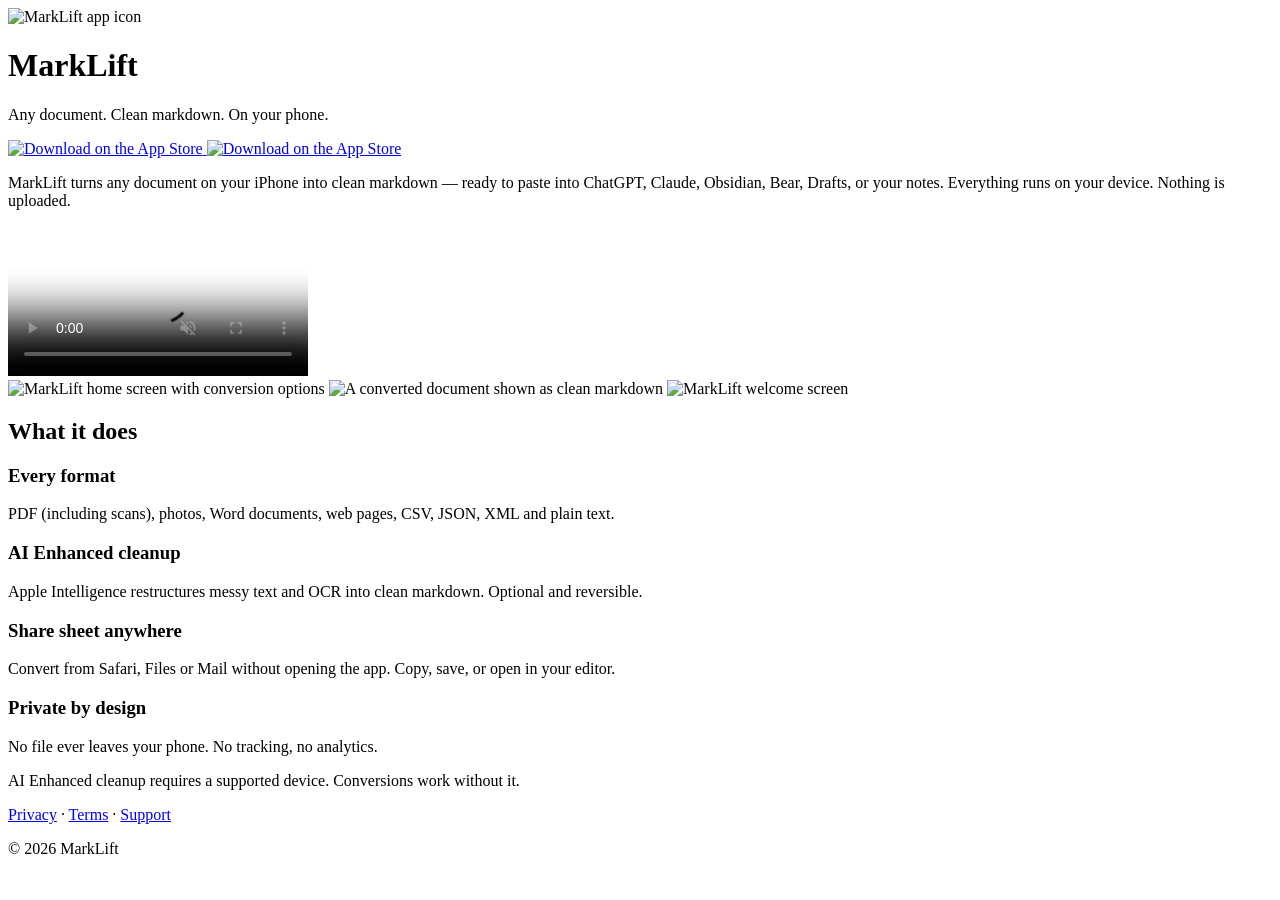
==== index.html @ 05bfe6d5 "Site refresh: download button, media, compact hero, no pricing - Add official "Download on the App S" ====
<!DOCTYPE html>
<html lang="en">
<head>
<meta charset="UTF-8">
<meta name="viewport" content="width=device-width, initial-scale=1.0">
<title>MarkLift — Documents to Markdown, on your phone</title>
<meta name="description" content="Convert any document to clean markdown on your iPhone. PDF, images, Word, web pages, CSV and JSON — on-device, with AI Enhanced cleanup.">
<meta name="theme-color" content="#FF7A45">
<link rel="canonical" href="https://mattbaylisfl.github.io/marklift-website/">
<link rel="icon" type="image/png" sizes="32x32" href="/marklift-website/img/favicon-32.png">
<link rel="apple-touch-icon" sizes="180x180" href="/marklift-website/img/favicon-180.png">
<link rel="manifest" href="/marklift-website/site.webmanifest">
<meta name="apple-itunes-app" content="app-id=6773161967">
<meta property="og:type" content="website">
<meta property="og:site_name" content="MarkLift">
<meta property="og:title" content="MarkLift — Documents to Markdown">
<meta property="og:description" content="Convert any document to clean markdown on your iPhone, on-device.">
<meta property="og:url" content="https://mattbaylisfl.github.io/marklift-website/">
<meta property="og:image" content="https://mattbaylisfl.github.io/marklift-website/img/icon-1024.png">
<meta name="twitter:card" content="summary">
<meta name="twitter:title" content="MarkLift — Documents to Markdown">
<meta name="twitter:description" content="Convert any document to clean markdown on your iPhone, on-device.">
<meta name="twitter:image" content="https://mattbaylisfl.github.io/marklift-website/img/icon-1024.png">
<script type="application/ld+json">
{
  "@context": "https://schema.org",
  "@type": "MobileApplication",
  "name": "MarkLift",
  "description": "Convert any document to clean markdown on your iPhone, on-device.",
  "url": "https://mattbaylisfl.github.io/marklift-website/",
  "applicationCategory": "ProductivityApplication",
  "operatingSystem": "iOS 26",
  "downloadUrl": "https://apps.apple.com/app/id6773161967"
}
</script>
<link rel="stylesheet" href="/marklift-website/css/style.css?v=20260606">
</head>
<body>
<header class="hero">
  <div class="wrap hero-inner">
    <img class="icon" src="/marklift-website/img/icon-1024.png" alt="MarkLift app icon">
    <div class="hero-text">
      <h1>MarkLift</h1>
      <p class="tag">Any document. Clean markdown. On your phone.</p>
      <a class="app-store-badge" href="https://apps.apple.com/app/id6773161967"
         aria-label="Download MarkLift on the App Store">
        <img class="badge-light" src="/marklift-website/badges/app-store-badge-black.svg" alt="Download on the App Store" width="160" height="54">
        <img class="badge-dark" src="/marklift-website/badges/app-store-badge-white.svg" alt="Download on the App Store" width="160" height="54">
      </a>
    </div>
  </div>
</header>

<main class="wrap">
  <p class="lede">MarkLift turns any document on your iPhone into clean markdown — ready to
  paste into ChatGPT, Claude, Obsidian, Bear, Drafts, or your notes. Everything runs on
  your device. Nothing is uploaded.</p>

  <section class="demo">
    <video controls muted playsinline preload="metadata"
           poster="/marklift-website/img/preview-poster.png">
      <source src="/marklift-website/img/marklift-preview.mp4" type="video/mp4">
    </video>
  </section>

  <section class="shots" aria-label="Screenshots">
    <img src="/marklift-website/img/shot-home.png" alt="MarkLift home screen with conversion options" loading="lazy">
    <img src="/marklift-website/img/shot-result.png" alt="A converted document shown as clean markdown" loading="lazy">
    <img src="/marklift-website/img/shot-onboarding.png" alt="MarkLift welcome screen" loading="lazy">
  </section>

  <h2>What it does</h2>
  <div class="features">
    <div class="feature">
      <h3>Every format</h3>
      <p>PDF (including scans), photos, Word documents, web pages, CSV, JSON, XML and plain text.</p>
    </div>
    <div class="feature">
      <h3>AI Enhanced cleanup</h3>
      <p>Apple Intelligence restructures messy text and OCR into clean markdown. Optional and reversible.</p>
    </div>
    <div class="feature">
      <h3>Share sheet anywhere</h3>
      <p>Convert from Safari, Files or Mail without opening the app. Copy, save, or open in your editor.</p>
    </div>
    <div class="feature">
      <h3>Private by design</h3>
      <p>No file ever leaves your phone. No tracking, no analytics.</p>
    </div>
  </div>

  <p class="muted">AI Enhanced cleanup requires a supported device. Conversions work without it.</p>
</main>

<footer class="wrap">
  <p><a href="/marklift-website/privacy.html">Privacy</a> · <a href="/marklift-website/terms.html">Terms</a> · <a href="/marklift-website/support.html">Support</a></p>
  <p>© 2026 MarkLift</p>
</footer>
</body>
</html>
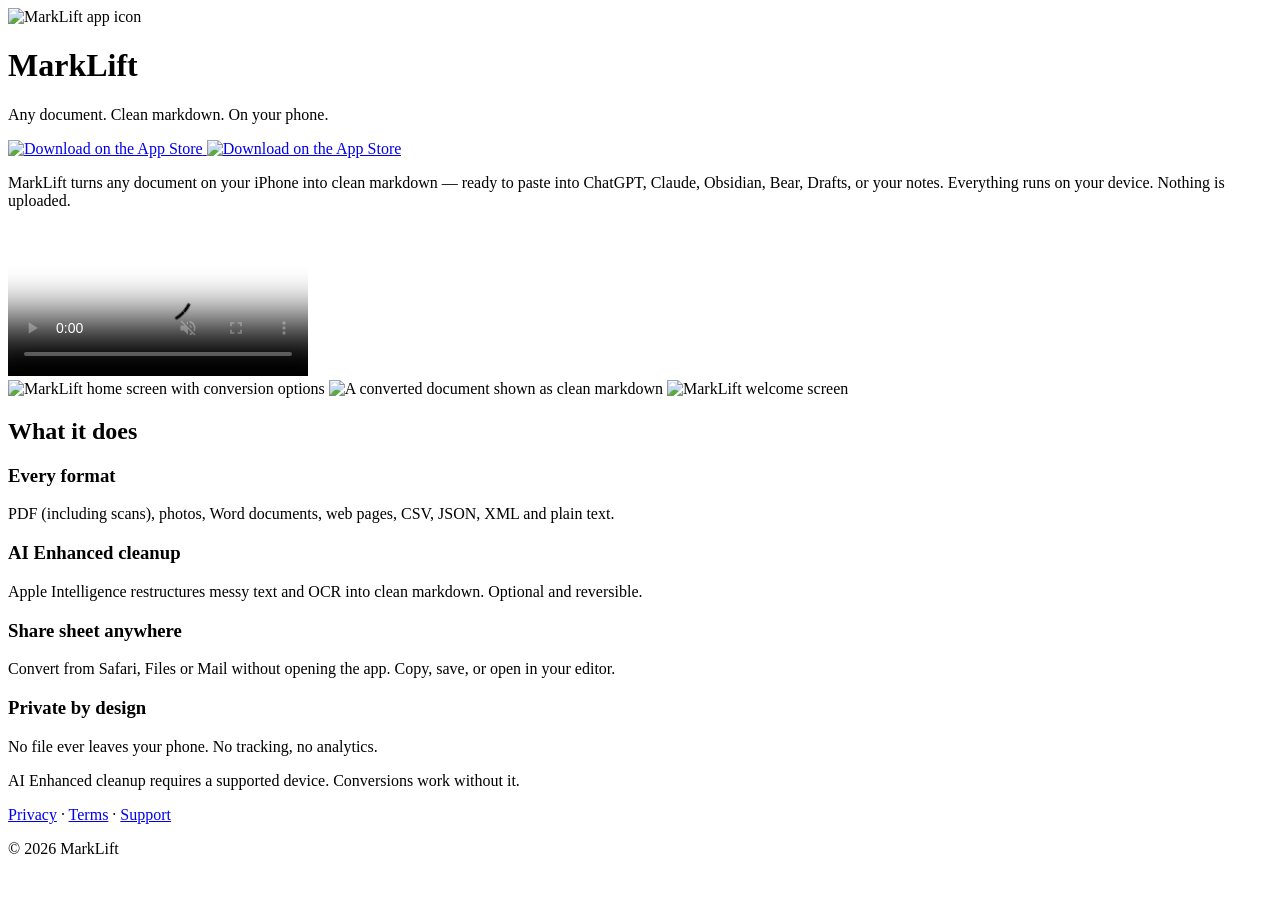
==== commit e7beee93: "Replace preview video (new walkthrough, sped to fit 30s) New ~37s recording sped 1.30x to 28.6s (no " ====
--- a/index.html
+++ b/index.html
@@ -58,8 +58,8 @@
 
   <section class="demo">
     <video controls muted playsinline preload="metadata"
-           poster="/marklift-website/img/preview-poster.png">
-      <source src="/marklift-website/img/marklift-preview.mp4" type="video/mp4">
+           poster="/marklift-website/img/preview-poster.png?v=2">
+      <source src="/marklift-website/img/marklift-preview.mp4?v=2" type="video/mp4">
     </video>
   </section>
 
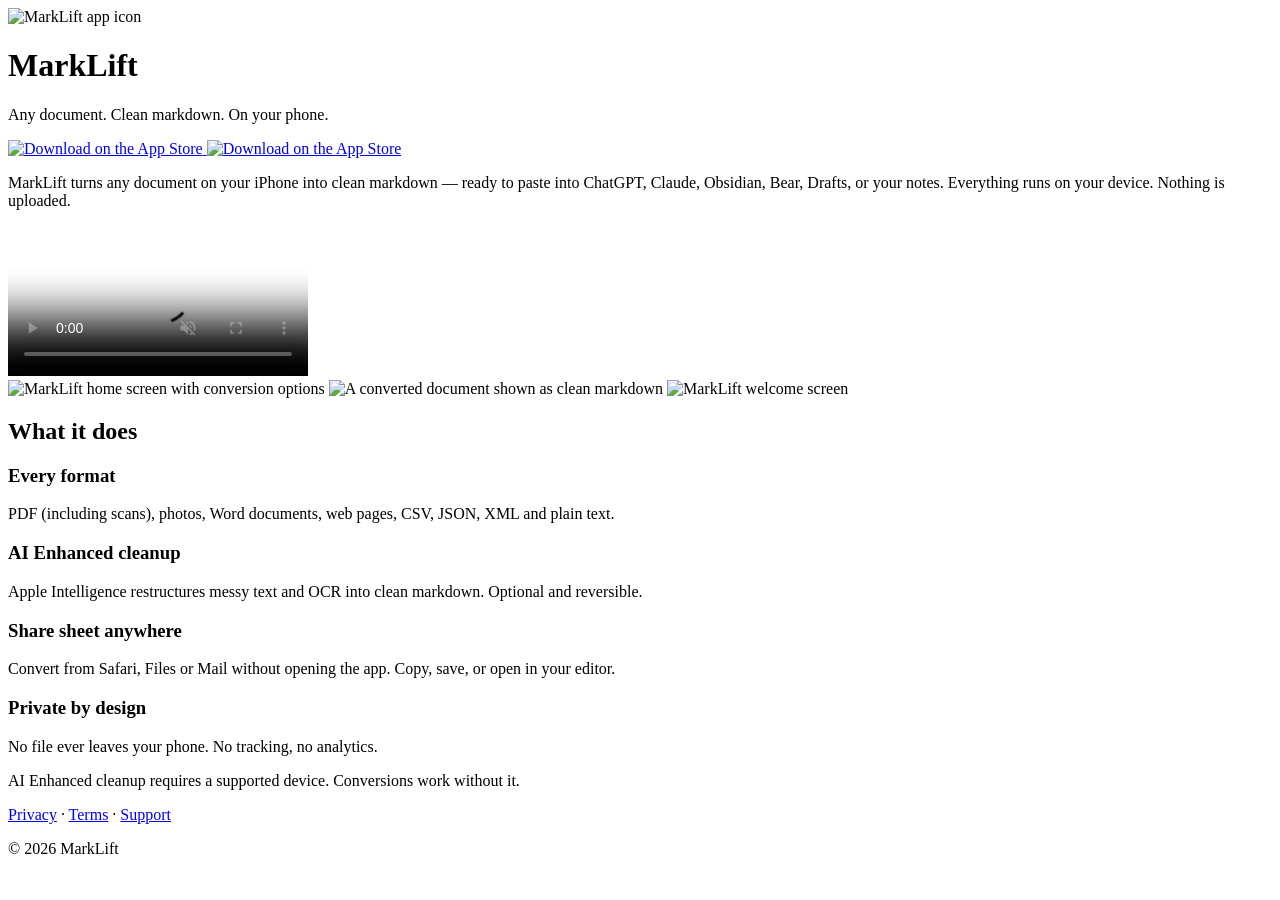
==== commit 83e09dc7: "Replace preview with re-recorded clean walkthrough New recording uses neutral sample content (no per" ====
--- a/index.html
+++ b/index.html
@@ -58,8 +58,8 @@
 
   <section class="demo">
     <video controls muted playsinline preload="metadata"
-           poster="/marklift-website/img/preview-poster.png?v=2">
-      <source src="/marklift-website/img/marklift-preview.mp4?v=2" type="video/mp4">
+           poster="/marklift-website/img/preview-poster.png?v=3">
+      <source src="/marklift-website/img/marklift-preview.mp4?v=3" type="video/mp4">
     </video>
   </section>
 
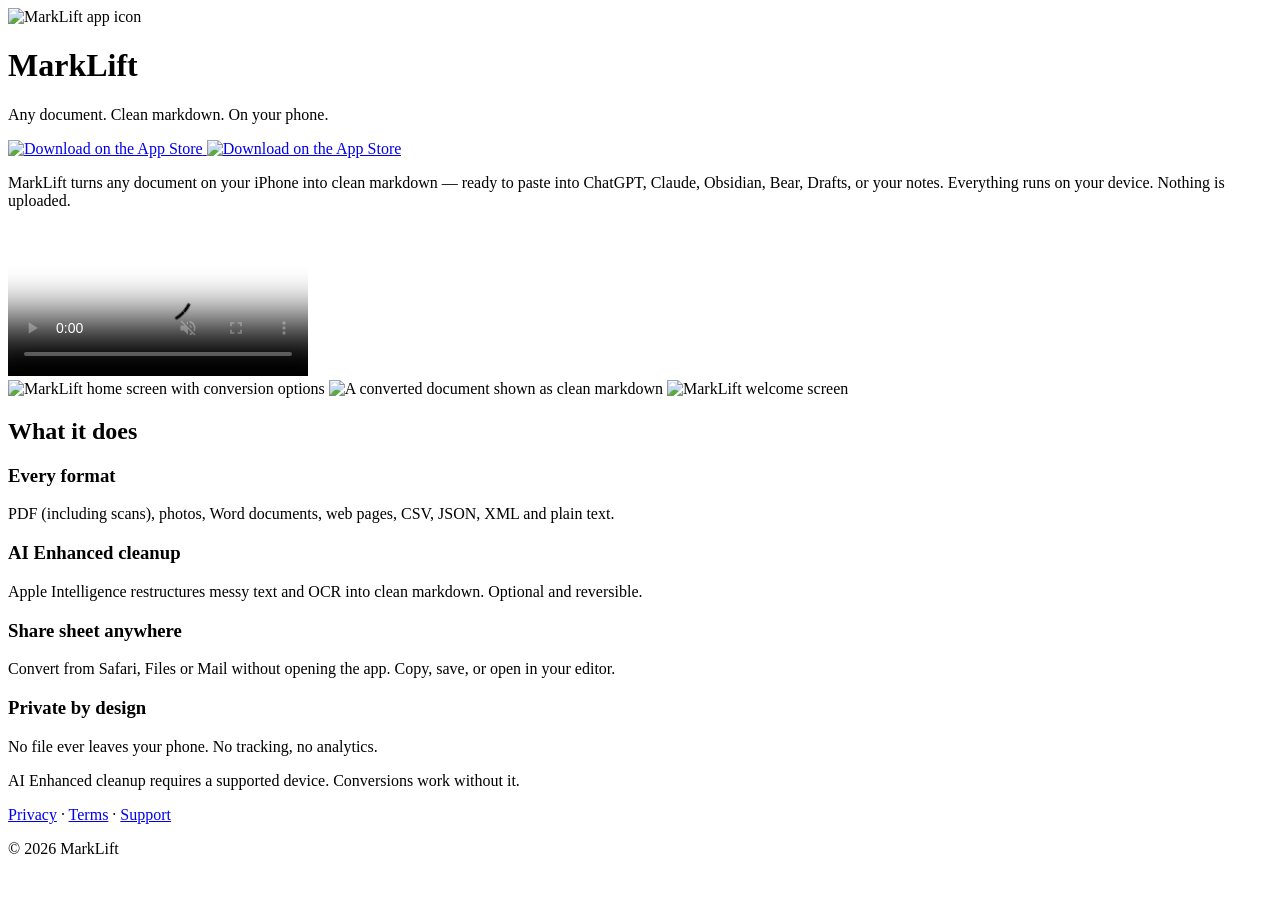
==== commit 33c5de6d: "Update preview to the new walkthrough recording Source: full walkthrough (onboarding → home → settin" ====
--- a/index.html
+++ b/index.html
@@ -58,8 +58,8 @@
 
   <section class="demo">
     <video controls muted playsinline preload="metadata"
-           poster="/marklift-website/img/preview-poster.png?v=3">
-      <source src="/marklift-website/img/marklift-preview.mp4?v=3" type="video/mp4">
+           poster="/marklift-website/img/preview-poster.png?v=4">
+      <source src="/marklift-website/img/marklift-preview.mp4?v=4" type="video/mp4">
     </video>
   </section>
 
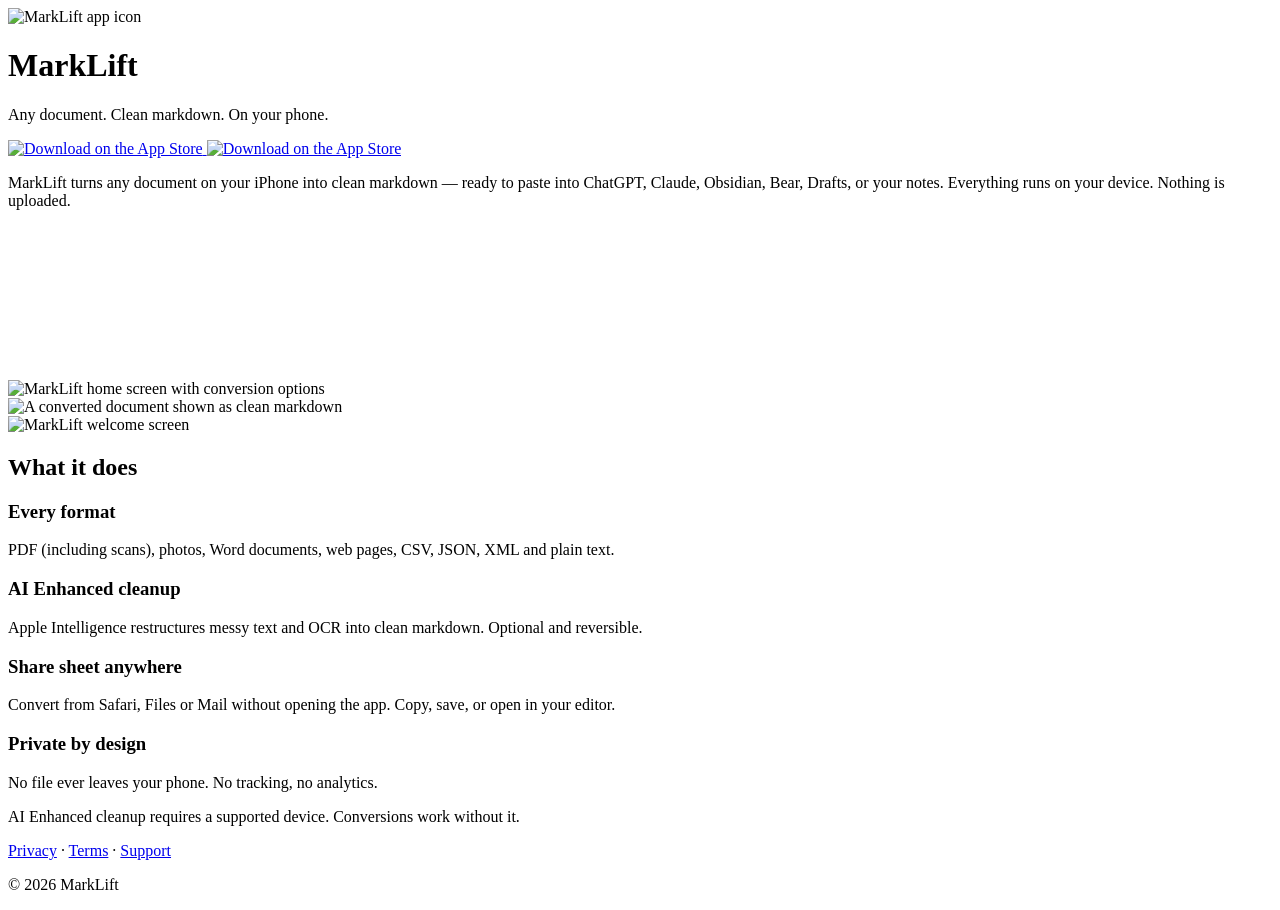
==== commit 6559c93b: "Frame the preview video in an iPhone device + autoplay/loop/no controls Wrap the preview video (and " ====
--- a/index.html
+++ b/index.html
@@ -33,7 +33,7 @@
   "downloadUrl": "https://apps.apple.com/app/id6773161967"
 }
 </script>
-<link rel="stylesheet" href="/marklift-website/css/style.css?v=20260606">
+<link rel="stylesheet" href="/marklift-website/css/style.css?v=20260607">
 </head>
 <body>
 <header class="hero">
@@ -57,16 +57,29 @@
   your device. Nothing is uploaded.</p>
 
   <section class="demo">
-    <video controls muted playsinline preload="metadata"
-           poster="/marklift-website/img/preview-poster.png?v=4">
-      <source src="/marklift-website/img/marklift-preview.mp4?v=4" type="video/mp4">
-    </video>
+    <!-- App preview in an iPhone frame, autoplaying muted + looping with no
+         controls so it reads as a live device. -->
+    <div class="device hero-device">
+      <div class="screen">
+        <video autoplay loop muted playsinline preload="auto"
+               poster="/marklift-website/img/preview-poster.png?v=4"
+               aria-label="MarkLift app preview video">
+          <source src="/marklift-website/img/marklift-preview.mp4?v=4" type="video/mp4">
+        </video>
+      </div>
+    </div>
   </section>
 
   <section class="shots" aria-label="Screenshots">
-    <img src="/marklift-website/img/shot-home.png" alt="MarkLift home screen with conversion options" loading="lazy">
-    <img src="/marklift-website/img/shot-result.png" alt="A converted document shown as clean markdown" loading="lazy">
-    <img src="/marklift-website/img/shot-onboarding.png" alt="MarkLift welcome screen" loading="lazy">
+    <div class="device"><div class="screen">
+      <img src="/marklift-website/img/shot-home.png" alt="MarkLift home screen with conversion options" loading="lazy">
+    </div></div>
+    <div class="device"><div class="screen">
+      <img src="/marklift-website/img/shot-result.png" alt="A converted document shown as clean markdown" loading="lazy">
+    </div></div>
+    <div class="device"><div class="screen">
+      <img src="/marklift-website/img/shot-onboarding.png" alt="MarkLift welcome screen" loading="lazy">
+    </div></div>
   </section>
 
   <h2>What it does</h2>
